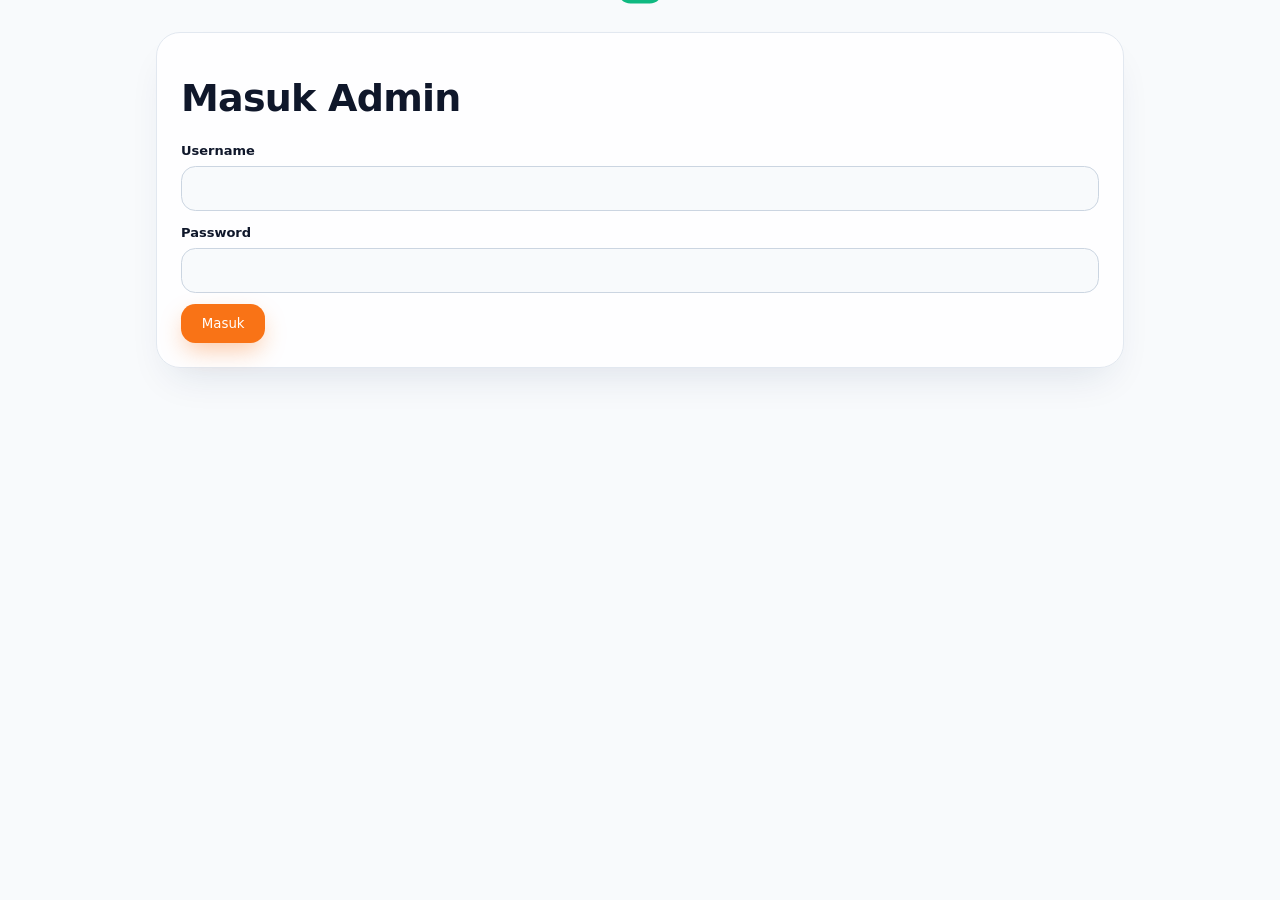
==== admin.html @ fcae4935 "Upload pertama" ====
<!DOCTYPE html><html lang="id"><head><meta charset="utf-8"><meta name="viewport" content="width=device-width,initial-scale=1"><meta name="robots" content="noindex"><title>Panel Admin – Sabilul Muttaqin</title><link rel="icon" href="assets/favicon.png"><link rel="stylesheet" href="css/style.css"></head>
<body><div id="notif" class="notif"></div><div class="adm">
<div id="login" class="card"><h2>Masuk Admin</h2><form id="fl"><label>Username<input name="u" required autocomplete="username"></label><label>Password<input name="p" type="password" required autocomplete="current-password"></label><button class="btn amber">Masuk</button></form></div>
<div id="panel" hidden><div style="display:flex;justify-content:space-between;align-items:center"><h2>Panel Admin</h2><span><b id="who"></b> <button class="btn ghost sm" id="out">Keluar</button></span></div>
<div class="tabs"><button data-t="pendaftar" class="on">Pendaftar</button><button data-t="berita">Berita</button><button data-t="galeri">Galeri</button><button data-t="biaya">Biaya</button><button data-t="pengaturan">Pengaturan</button></div>
<div id="t-pendaftar" class="x"></div>
<div id="t-galeri" hidden></div><div id="t-biaya" hidden></div><div id="t-pengaturan" hidden></div>
<div id="t-berita" hidden><form id="fb" class="card"><input type="hidden" name="id"><div class="fg"><label>Judul<input name="judul" required></label><label>Kategori<input name="kategori" placeholder="PPDB / Kegiatan"></label><label>Tanggal<input name="tanggal" type="date"></label><label>Link gambar<input name="gambar"></label></div><label>Ringkasan<textarea name="ringkasan" rows="2"></textarea></label><label>Tampil<select name="tampil"><option>YA</option><option>TIDAK</option></select></label><button class="btn amber">Simpan Berita</button> <button type="reset" class="btn ghost sm">Baru</button></form><div id="bl" class="x" style="margin-top:1rem"></div></div></div></div>
<script src="js/config.js"></script><script src="js/admin.js"></script></body></html>
---- css/style.css ----
:root{--navy:#0F2B5C;--deep:#081630;--vib:#1E3A8A;--amb:#F97316;--ambd:#EA580C;--cy:#38BDF8;--bg:#F8FAFC;--mut:#F1F5F9;--tx:#0F172A;--tx2:#475569}
*{box-sizing:border-box}html{scroll-behavior:smooth}body{margin:0;font:15px/1.6 'Plus Jakarta Sans',system-ui,sans-serif;color:var(--tx);background:var(--bg)}
.wrap{max-width:1240px;margin:auto;padding:0 1.25rem}h1,h2,h3{letter-spacing:-.02em;margin:.3em 0}h1{font-size:clamp(34px,5vw,56px);line-height:1.2;font-weight:800;color:#fff}h2{font-size:clamp(26px,3.4vw,38px);font-weight:700}h3{font-size:20px}
.nav{position:sticky;top:0;z-index:50;background:rgba(8,22,48,.85);backdrop-filter:blur(16px)}.nav-in{display:flex;align-items:center;justify-content:space-between;gap:1rem;padding:.6rem 1.25rem}
.logo img{height:42px;background:#fff;border-radius:.6rem;padding:3px 8px;display:block}nav{display:flex;align-items:center;gap:1.1rem}nav a:not(.btn){color:#dbeafe;text-decoration:none;font-weight:600;font-size:14px}nav a:hover{color:var(--amb)}.burger{display:none;background:none;border:0;color:#fff;font-size:26px}
.btn{display:inline-block;border:0;cursor:pointer;font:600 15px inherit;font-family:inherit;padding:.75rem 1.3rem;border-radius:.9rem;text-decoration:none;transition:.2s}.btn.sm{padding:.5rem 1rem}
.amber{background:var(--amb);color:#fff;box-shadow:0 10px 24px -4px rgba(249,115,22,.4)}.amber:hover{background:var(--ambd);transform:scale(1.03)}
.ghost{border:1px solid var(--cy);color:#fff;background:var(--navy)}.glass{background:rgba(255,255,255,.15);color:#fff}
.hero{background:linear-gradient(180deg,#081630,#0F2B5C 60%,#1E3A8A);padding:5rem 0 4rem}.hero-in{display:grid;grid-template-columns:1.3fr 1fr;gap:2rem;align-items:center}.hero p{color:#cbd5e1;font-size:18px}.hero em{color:var(--amb);font-style:normal}.cta{display:flex;gap:.8rem;flex-wrap:wrap;margin-top:1.4rem}
.chip{display:inline-block;background:rgba(16,185,129,.15);color:#6ee7b7;border-radius:9999px;padding:.25rem .9rem;font-size:12px;font-weight:700}
.glasscard{background:rgba(255,255,255,.08);border:1px solid rgba(255,255,255,.18);backdrop-filter:blur(16px) saturate(180%);border-radius:1.5rem;padding:1.6rem}.stats{display:grid;gap:1rem}.stats b{display:block;color:#fff;font-size:28px}.stats span{color:#93c5fd;font-size:13px}
.sec{padding:4.5rem 0}.alt{background:var(--mut)}.dark{background:linear-gradient(180deg,#0F2B5C,#081630);color:#fff}.dark h2{color:#fff}.muted{color:var(--tx2)}.two{display:grid;grid-template-columns:1fr 1fr;gap:2.5rem;align-items:center}
.eyebrow{font-size:11px;font-weight:700;letter-spacing:.12em;text-transform:uppercase;color:var(--ambd)}.eyebrow.light{color:#7dd3fc}
.card{background:rgba(255,255,255,.9);border:1px solid #e2e8f0;border-radius:1.5rem;padding:1.5rem;box-shadow:0 20px 40px -15px rgba(15,43,92,.12);transition:.25s}.card:hover{transform:translateY(-4px);border-color:var(--cy)}.card.glass{background:rgba(255,255,255,.08);border-color:rgba(255,255,255,.18);color:#e2e8f0}.card.glass h3{color:#fff}
.grid2,.grid3,.grid4{display:grid;gap:1.25rem;margin-top:1.5rem}.grid2{grid-template-columns:repeat(2,1fr)}.grid3{grid-template-columns:repeat(3,1fr)}.grid4{grid-template-columns:repeat(4,1fr)}.card i{font-style:normal;font-size:28px}
.pill{display:inline-block;background:var(--navy);color:#fff;border-radius:9999px;padding:.2rem .8rem;font-size:12px;font-weight:700}.pill.new{background:#FFEDD5;color:var(--ambd)}.link{color:var(--ambd);font-weight:700;text-decoration:none}
.quote{margin:0;background:var(--navy);color:#fff;border-radius:1.5rem;padding:1.6rem;border-left:4px solid var(--cy)}.ar{font:600 22px/1.9 'Noto Serif',serif;direction:rtl}
.form{margin-top:1.5rem;color:var(--tx)}.fg{display:grid;grid-template-columns:1fr 1fr;gap:.9rem}label{display:block;font-weight:600;font-size:13px;margin-bottom:.7rem}input,select,textarea{width:100%;margin-top:.3rem;padding:.7rem .9rem;border:1px solid #CBD5E1;border-radius:.9rem;background:var(--bg);font:inherit}input:focus,select:focus,textarea:focus{outline:0;border-color:var(--amb);box-shadow:0 0 0 3px rgba(249,115,22,.2)}.hp{position:absolute;left:-9999px}
.news img,.news .ph{width:100%;height:160px;object-fit:cover;border-radius:1rem;background:linear-gradient(135deg,#1E3A8A,#38BDF8)}.news small{color:var(--ambd);font-weight:700}
.slider{display:flex;gap:1rem;overflow-x:auto;scroll-snap-type:x mandatory;padding:1rem 0}.slider img,.slider .ph{flex:0 0 min(340px,80%);height:230px;object-fit:cover;border-radius:1.25rem;scroll-snap-align:start;background:linear-gradient(135deg,#0F2B5C,#38BDF8)}
.soc a{margin-right:.8rem;color:var(--navy);font-weight:700}.foot{background:var(--deep);color:#cbd5e1;padding:2rem 0;text-align:center}
.fab{position:fixed;right:1rem;bottom:1rem;width:54px;height:54px;border-radius:50%;background:#25D366;display:grid;place-items:center;font-size:26px;text-decoration:none;z-index:60;box-shadow:0 0 0 0 rgba(37,211,102,.6);animation:ping 2s infinite}@keyframes ping{70%{box-shadow:0 0 0 16px rgba(37,211,102,0)}}
#glow{position:fixed;width:360px;height:360px;margin:-180px 0 0 -180px;border-radius:50%;pointer-events:none;z-index:40;background:radial-gradient(circle,rgba(56,189,248,.15),transparent 65%);opacity:0;transition:opacity .3s}
.notif{position:fixed;top:1rem;left:50%;transform:translate(-50%,-150%);background:#10B981;color:#fff;padding:.8rem 1.4rem;border-radius:.9rem;z-index:99;transition:.3s}.notif.show{transform:translate(-50%,0)}.notif.error{background:#ba1a1a}
.rv{opacity:0;transform:translateY(24px);transition:opacity .7s,transform .7s}.rv.in{opacity:1;transform:none}
@media(max-width:900px){.hero-in,.two,.grid2,.grid3,.grid4,.fg{grid-template-columns:1fr}.burger{display:block}nav{display:none;position:absolute;top:100%;left:0;right:0;flex-direction:column;background:var(--deep);padding:1rem}.open nav{display:flex}}
@media(prefers-reduced-motion:reduce){.rv{opacity:1;transform:none;transition:none}.fab{animation:none}}
.grid5{display:grid;grid-template-columns:repeat(5,1fr);gap:1rem;margin-top:1.5rem}.grid5 b{color:var(--amb);font-size:24px}.faq details{background:#fff;border:1px solid #e2e8f0;border-radius:1rem;padding:.9rem 1.2rem;margin-top:.7rem}.faq summary{cursor:pointer;font-weight:700}
.adm{max-width:1000px;margin:2rem auto;padding:0 1rem}.adm table{width:100%;border-collapse:collapse;background:#fff;border-radius:1rem;overflow:hidden;font-size:13px}.adm th,.adm td{padding:.55rem .7rem;border-bottom:1px solid #e2e8f0;text-align:left;vertical-align:top}.adm th{background:var(--navy);color:#fff}.tabs{display:flex;gap:.5rem;margin:1rem 0}.tabs button{border:1px solid var(--navy);background:#fff;border-radius:9999px;padding:.4rem 1rem;font:inherit;font-weight:700;cursor:pointer}.tabs .on{background:var(--navy);color:#fff}.x{overflow-x:auto}
@media(max-width:900px){.grid5{grid-template-columns:1fr 1fr}}
.topbar{background:#0a1f45;color:#fdba74;text-align:center;font-size:12px;font-weight:700;padding:.4rem 1rem}
.campus{height:210px;border-radius:1.2rem;margin-bottom:.8rem;background:linear-gradient(135deg,#1E3A8A,#38BDF8) center/cover;position:relative}.badge30{position:absolute;right:-8px;bottom:-14px;background:#fff;color:var(--navy);border-radius:1rem;padding:.5rem .9rem;font-weight:800;font-size:20px;box-shadow:0 10px 25px -5px rgba(0,0,0,.3)}.badge30 small{display:block;font-size:10px;color:var(--ambd)}
.statbar{display:grid;grid-template-columns:repeat(4,1fr);gap:1rem;margin-top:2.5rem}.statbar>div{background:rgba(255,255,255,.08);border:1px solid rgba(255,255,255,.18);border-radius:1.2rem;padding:1rem;backdrop-filter:blur(16px)}.statbar b{display:block;color:#fff;font-size:24px}.statbar span{color:#93c5fd;font-size:13px}
.portrait{height:380px;border-radius:1.5rem;background:linear-gradient(135deg,#0F2B5C,#38BDF8) center/cover}
.fas{display:grid;grid-template-columns:2fr 1fr 1fr;grid-template-rows:170px 170px;gap:1rem;margin-top:1.5rem}.tile{border-radius:1.25rem;background:linear-gradient(135deg,#0F2B5C,#1E3A8A) center/cover;color:#fff;font-weight:700;display:flex;align-items:flex-end;padding:1rem}.tile.big{grid-row:span 2}
.cta-band{background:linear-gradient(135deg,#0F2B5C,#1E3A8A);border-radius:1.5rem;padding:2rem;display:flex;align-items:center;justify-content:space-between;gap:1.5rem;flex-wrap:wrap}
.fgrid{display:grid;grid-template-columns:1.4fr 1fr 1fr 1.2fr;gap:2rem;text-align:left}.fgrid b{color:#fff;display:block;margin-bottom:.4rem}.fgrid a,.fgrid span{display:block;color:#cbd5e1;font-size:14px;text-decoration:none}.foot{text-align:left}
#biaya-box table{width:100%;border-collapse:collapse}#biaya-box td,#biaya-box th{padding:.6rem;border-bottom:1px solid #e2e8f0;text-align:left}#biaya-box .tot{background:#FFEDD5;font-weight:800}
@media(max-width:900px){.statbar{grid-template-columns:1fr 1fr}.fas{grid-template-columns:1fr;grid-template-rows:none}.tile{min-height:140px}.fgrid{grid-template-columns:1fr}}
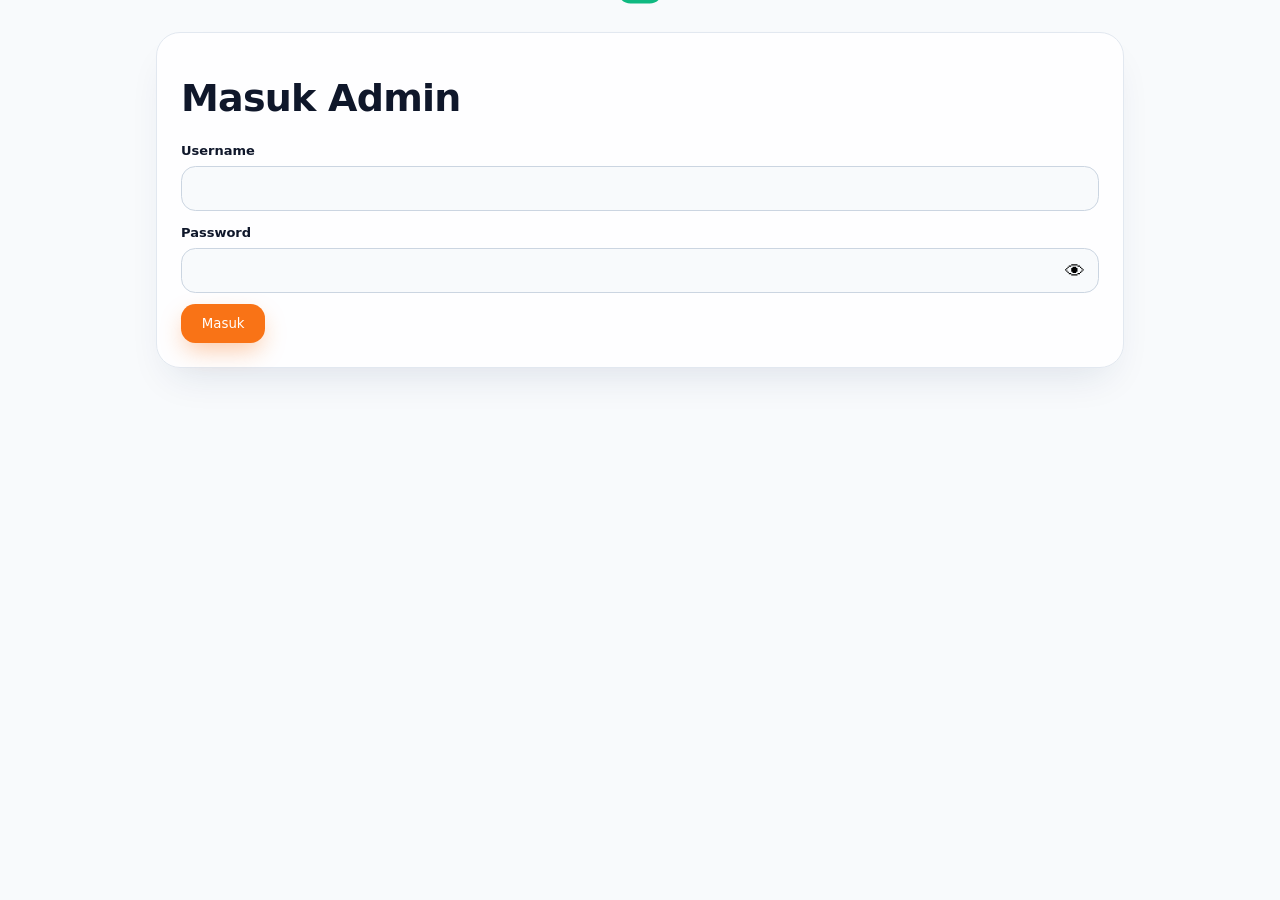
==== commit 9f43867d: "Upload pertama" ====
--- a/admin.html
+++ b/admin.html
@@ -1,6 +1,6 @@
 <!DOCTYPE html><html lang="id"><head><meta charset="utf-8"><meta name="viewport" content="width=device-width,initial-scale=1"><meta name="robots" content="noindex"><title>Panel Admin – Sabilul Muttaqin</title><link rel="icon" href="assets/favicon.png"><link rel="stylesheet" href="css/style.css"></head>
 <body><div id="notif" class="notif"></div><div class="adm">
-<div id="login" class="card"><h2>Masuk Admin</h2><form id="fl"><label>Username<input name="u" required autocomplete="username"></label><label>Password<input name="p" type="password" required autocomplete="current-password"></label><button class="btn amber">Masuk</button></form></div>
+<div id="login" class="card"><h2>Masuk Admin</h2><form id="fl"><label>Username<input name="u" required autocomplete="username"></label><label>Password<span class="pw"><input name="p" id="pw" type="password" required autocomplete="current-password"><button type="button" id="eye" aria-label="Lihat password">👁</button></span></label><button class="btn amber">Masuk</button></form></div>
 <div id="panel" hidden><div style="display:flex;justify-content:space-between;align-items:center"><h2>Panel Admin</h2><span><b id="who"></b> <button class="btn ghost sm" id="out">Keluar</button></span></div>
 <div class="tabs"><button data-t="pendaftar" class="on">Pendaftar</button><button data-t="berita">Berita</button><button data-t="galeri">Galeri</button><button data-t="biaya">Biaya</button><button data-t="pengaturan">Pengaturan</button></div>
 <div id="t-pendaftar" class="x"></div>
--- a/css/style.css
+++ b/css/style.css
@@ -37,3 +37,4 @@
 .fgrid{display:grid;grid-template-columns:1.4fr 1fr 1fr 1.2fr;gap:2rem;text-align:left}.fgrid b{color:#fff;display:block;margin-bottom:.4rem}.fgrid a,.fgrid span{display:block;color:#cbd5e1;font-size:14px;text-decoration:none}.foot{text-align:left}
 #biaya-box table{width:100%;border-collapse:collapse}#biaya-box td,#biaya-box th{padding:.6rem;border-bottom:1px solid #e2e8f0;text-align:left}#biaya-box .tot{background:#FFEDD5;font-weight:800}
 @media(max-width:900px){.statbar{grid-template-columns:1fr 1fr}.fas{grid-template-columns:1fr;grid-template-rows:none}.tile{min-height:140px}.fgrid{grid-template-columns:1fr}}
+.pw{position:relative;display:block}.pw input{padding-right:3rem}#eye{position:absolute;right:.5rem;top:50%;transform:translateY(-35%);background:none;border:0;font-size:20px;cursor:pointer}
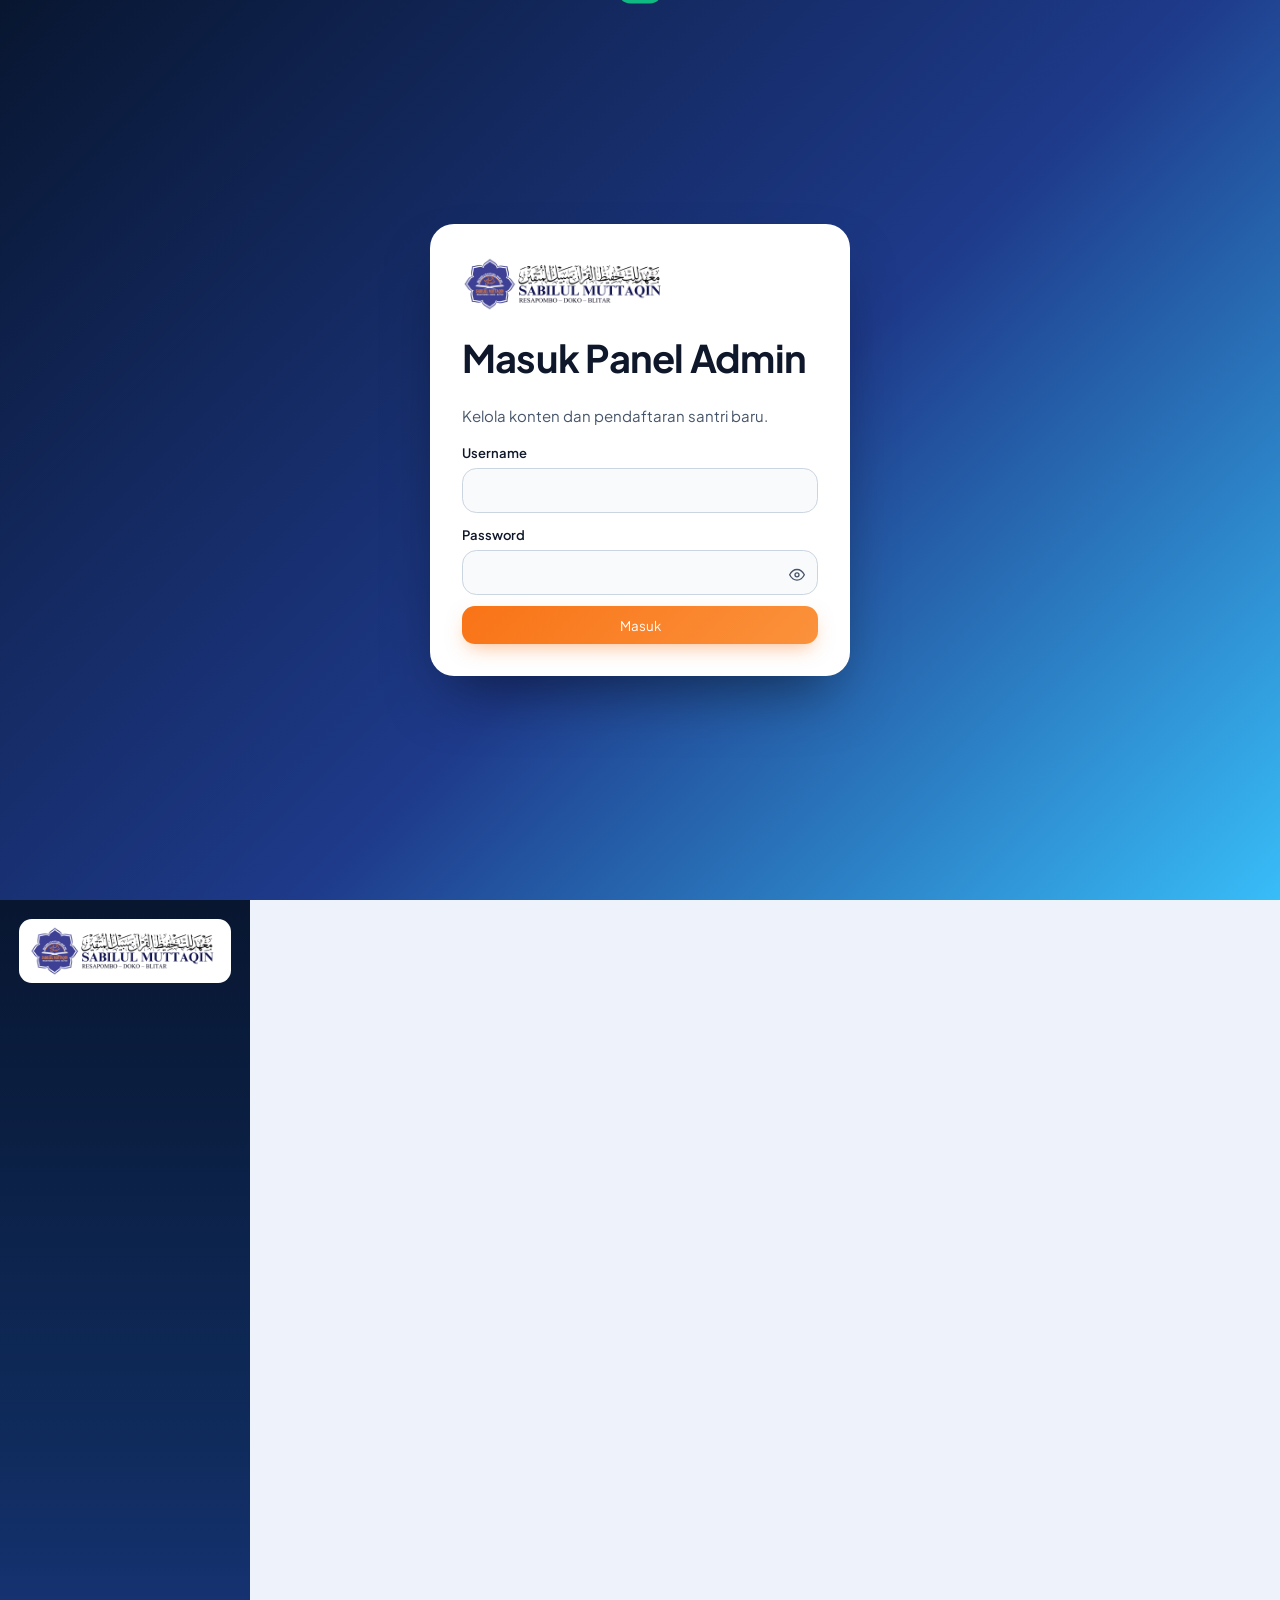
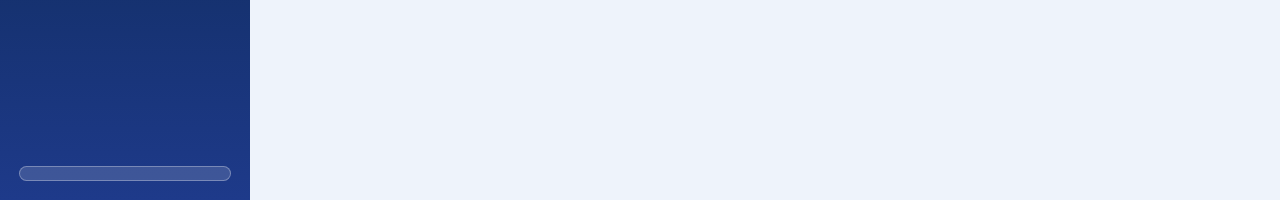
==== commit ef2f8bcc: "Upload pertama" ====
--- a/admin.html
+++ b/admin.html
@@ -1,9 +1,8 @@
-<!DOCTYPE html><html lang="id"><head><meta charset="utf-8"><meta name="viewport" content="width=device-width,initial-scale=1"><meta name="robots" content="noindex"><title>Panel Admin – Sabilul Muttaqin</title><link rel="icon" href="assets/favicon.png"><link rel="stylesheet" href="css/style.css"></head>
-<body><div id="notif" class="notif"></div><div class="adm">
-<div id="login" class="card"><h2>Masuk Admin</h2><form id="fl"><label>Username<input name="u" required autocomplete="username"></label><label>Password<span class="pw"><input name="p" id="pw" type="password" required autocomplete="current-password"><button type="button" id="eye" aria-label="Lihat password">👁</button></span></label><button class="btn amber">Masuk</button></form></div>
-<div id="panel" hidden><div style="display:flex;justify-content:space-between;align-items:center"><h2>Panel Admin</h2><span><b id="who"></b> <button class="btn ghost sm" id="out">Keluar</button></span></div>
-<div class="tabs"><button data-t="pendaftar" class="on">Pendaftar</button><button data-t="berita">Berita</button><button data-t="galeri">Galeri</button><button data-t="biaya">Biaya</button><button data-t="pengaturan">Pengaturan</button></div>
-<div id="t-pendaftar" class="x"></div>
-<div id="t-galeri" hidden></div><div id="t-biaya" hidden></div><div id="t-pengaturan" hidden></div>
-<div id="t-berita" hidden><form id="fb" class="card"><input type="hidden" name="id"><div class="fg"><label>Judul<input name="judul" required></label><label>Kategori<input name="kategori" placeholder="PPDB / Kegiatan"></label><label>Tanggal<input name="tanggal" type="date"></label><label>Link gambar<input name="gambar"></label></div><label>Ringkasan<textarea name="ringkasan" rows="2"></textarea></label><label>Tampil<select name="tampil"><option>YA</option><option>TIDAK</option></select></label><button class="btn amber">Simpan Berita</button> <button type="reset" class="btn ghost sm">Baru</button></form><div id="bl" class="x" style="margin-top:1rem"></div></div></div></div>
-<script src="js/config.js"></script><script src="js/admin.js"></script></body></html>+<!DOCTYPE html><html lang="id"><head><meta charset="utf-8"><meta name="viewport" content="width=device-width,initial-scale=1"><meta name="robots" content="noindex"><title>Panel Admin – Ma'had Sabilul Muttaqin</title><link rel="icon" href="assets/favicon.png"><link rel="preconnect" href="https://fonts.googleapis.com"><link href="https://fonts.googleapis.com/css2?family=Plus+Jakarta+Sans:wght@400;600;700;800&display=swap" rel="stylesheet"><link rel="stylesheet" href="css/style.css"><link rel="stylesheet" href="css/admin.css"></head>
+<body class="ab"><div id="notif" class="notif"></div>
+<div id="login" class="lg"><form id="fl" class="lgc"><img src="assets/logo.png" alt="Logo" class="lgl"><h2>Masuk Panel Admin</h2><p class="muted">Kelola konten dan pendaftaran santri baru.</p>
+<label>Username<input name="u" required autocomplete="username"></label>
+<label>Password<span class="pw"><input name="p" type="password" required autocomplete="current-password"><button type="button" class="eye" aria-label="Lihat password"><svg class="ic"><use href="#i-eye"/></svg></button></span></label>
+<button class="bt pri w100">Masuk</button></form></div>
+<div id="app" hidden><aside><img src="assets/logo.png" alt="Logo" class="sbl"><nav id="nav"></nav><div class="usr"><span id="who"></span><button id="out" class="bt ghost sm" type="button"></button></div></aside><main id="main"></main></div>
+<script src="js/icons.js"></script><script src="js/config.js"></script><script src="js/admin.js"></script></body></html>
--- a/css/style.css
+++ b/css/style.css
@@ -38,3 +38,4 @@
 #biaya-box table{width:100%;border-collapse:collapse}#biaya-box td,#biaya-box th{padding:.6rem;border-bottom:1px solid #e2e8f0;text-align:left}#biaya-box .tot{background:#FFEDD5;font-weight:800}
 @media(max-width:900px){.statbar{grid-template-columns:1fr 1fr}.fas{grid-template-columns:1fr;grid-template-rows:none}.tile{min-height:140px}.fgrid{grid-template-columns:1fr}}
 .pw{position:relative;display:block}.pw input{padding-right:3rem}#eye{position:absolute;right:.5rem;top:50%;transform:translateY(-35%);background:none;border:0;font-size:20px;cursor:pointer}
+.ic{width:1.2em;height:1.2em;stroke:currentColor;fill:none;stroke-width:2;stroke-linecap:round;stroke-linejoin:round;flex:none;vertical-align:-.2em}.ico{width:48px;height:48px;border-radius:14px;display:grid;place-items:center;background:linear-gradient(135deg,#0F2B5C,#1E3A8A);color:#fff;margin-bottom:.6rem}.ico .ic{width:24px;height:24px}
--- a/css/admin.css
+++ b/css/admin.css
@@ -0,0 +1,15 @@
+body.ab{background:#EEF3FB;min-height:100vh}.bt{border:0;cursor:pointer;font:600 14px inherit;font-family:inherit;border-radius:.8rem;padding:.65rem 1.2rem;display:inline-flex;align-items:center;gap:.45rem;transition:.2s}.bt.sm{padding:.4rem .8rem;font-size:13px}.bt.w100{width:100%;justify-content:center}
+.bt.pri{color:#fff;background:linear-gradient(135deg,#F97316,#FB923C);box-shadow:0 8px 20px -6px rgba(249,115,22,.5)}.bt.pri:hover{transform:translateY(-2px)}.bt.ghost{background:rgba(255,255,255,.15);color:#fff;border:1px solid rgba(255,255,255,.3)}.bt.out{background:#fff;color:#0F2B5C;border:1px solid #CBD5E1}
+.lg{min-height:100vh;display:grid;place-items:center;padding:1rem;background:linear-gradient(135deg,#081630,#1E3A8A 55%,#38BDF8)}.lgc{background:#fff;border-radius:1.5rem;padding:2rem;width:min(420px,100%);box-shadow:0 30px 60px -20px rgba(0,0,0,.5)}.lgl{height:56px;display:block;margin-bottom:1rem}.lgc h2{margin:0}
+.pw{position:relative;display:block}.pw input{padding-right:3rem}.eye{position:absolute;right:.4rem;top:50%;transform:translateY(-35%);background:none;border:0;color:#475569;cursor:pointer;padding:.4rem}
+#app{display:grid;grid-template-columns:250px 1fr;min-height:100vh}aside{background:linear-gradient(180deg,#081630,#0F2B5C 60%,#1E3A8A);padding:1.2rem;display:flex;flex-direction:column;gap:1rem;position:sticky;top:0;height:100vh}.sbl{background:#fff;border-radius:.8rem;padding:6px 10px;width:100%}
+#nav{display:flex;flex-direction:column;gap:.3rem}#nav button{display:flex;align-items:center;gap:.7rem;background:none;border:0;color:#cbd5e1;font:600 14px inherit;font-family:inherit;padding:.7rem .9rem;border-radius:.8rem;cursor:pointer;text-align:left}#nav button:hover{background:rgba(255,255,255,.1);color:#fff}#nav button.on{background:linear-gradient(135deg,#F97316,#FB923C);color:#fff;box-shadow:0 8px 20px -8px rgba(249,115,22,.7)}
+.usr{margin-top:auto;color:#93c5fd;font-size:13px;display:flex;flex-direction:column;gap:.6rem}main{padding:1.5rem;min-width:0}
+.hero2{border-radius:1.5rem;padding:1.6rem;color:#fff;background:linear-gradient(120deg,#0F2B5C,#1E3A8A 50%,#F97316);margin-bottom:1.2rem}.hero2 h2{color:#fff;margin:0}.hero2 p{margin:.3rem 0 0;color:#e0e7ff}
+.stats2{display:grid;grid-template-columns:repeat(4,1fr);gap:1rem;margin-bottom:1.2rem}.st{border-radius:1.2rem;padding:1.1rem;color:#fff;box-shadow:0 14px 30px -14px rgba(15,43,92,.5)}.st b{display:block;font-size:30px}.st span{font-size:13px;opacity:.9}.s1{background:linear-gradient(135deg,#1E3A8A,#38BDF8)}.s2{background:linear-gradient(135deg,#F97316,#FBBF24)}.s3{background:linear-gradient(135deg,#059669,#34D399)}.s4{background:linear-gradient(135deg,#6D28D9,#A78BFA)}
+.pn{background:#fff;border-radius:1.2rem;padding:1.2rem;box-shadow:0 10px 30px -15px rgba(15,43,92,.25);margin-bottom:1.2rem}.ph2{display:flex;justify-content:space-between;align-items:center;gap:.8rem;flex-wrap:wrap;margin-bottom:.8rem}.ph2 h3{margin:0;display:flex;align-items:center;gap:.5rem;color:#0F2B5C}
+.tw{overflow-x:auto;border-radius:1rem;border:1px solid #E2E8F0}table.tb{width:100%;border-collapse:collapse;font-size:13.5px;background:#fff}.tb th{background:linear-gradient(90deg,#0F2B5C,#1E3A8A);color:#fff;text-align:left;padding:.75rem;white-space:nowrap}.tb td{padding:.65rem .75rem;border-bottom:1px solid #EEF2F7;vertical-align:middle;max-width:260px;overflow:hidden;text-overflow:ellipsis}.tb tr:nth-child(even) td{background:#F8FAFF}.tb tr:hover td{background:#FFF7ED}
+.ib{border:0;width:34px;height:34px;border-radius:.7rem;display:inline-grid;place-items:center;cursor:pointer;color:#fff;margin-right:.3rem}.ib.e{background:linear-gradient(135deg,#1E3A8A,#38BDF8)}.ib.d{background:linear-gradient(135deg,#DC2626,#F87171)}.ib.s{background:linear-gradient(135deg,#059669,#34D399)}
+.bd{display:inline-block;border-radius:9999px;padding:.15rem .7rem;font-size:12px;font-weight:700}.bd.Baru,.bd.TIDAK{background:#FFEDD5;color:#C2410C}.bd.Dihubungi{background:#DBEAFE;color:#1D4ED8}.bd.Observasi{background:#EDE9FE;color:#6D28D9}.bd.Diterima,.bd.YA{background:#D1FAE5;color:#047857}.bd.Ditolak{background:#FEE2E2;color:#B91C1C}
+.tl{display:flex;gap:.6rem;flex-wrap:wrap}.tl input,.tl select{width:auto;margin:0}.empty{text-align:center;color:#64748B;padding:1.5rem}
+@media(max-width:900px){#app{grid-template-columns:1fr}aside{position:static;height:auto;flex-direction:row;flex-wrap:wrap;align-items:center}#nav{flex-direction:row;flex-wrap:wrap;width:100%}.usr{flex-direction:row;align-items:center;margin:0}.stats2{grid-template-columns:1fr 1fr}.sbl{width:120px}}
